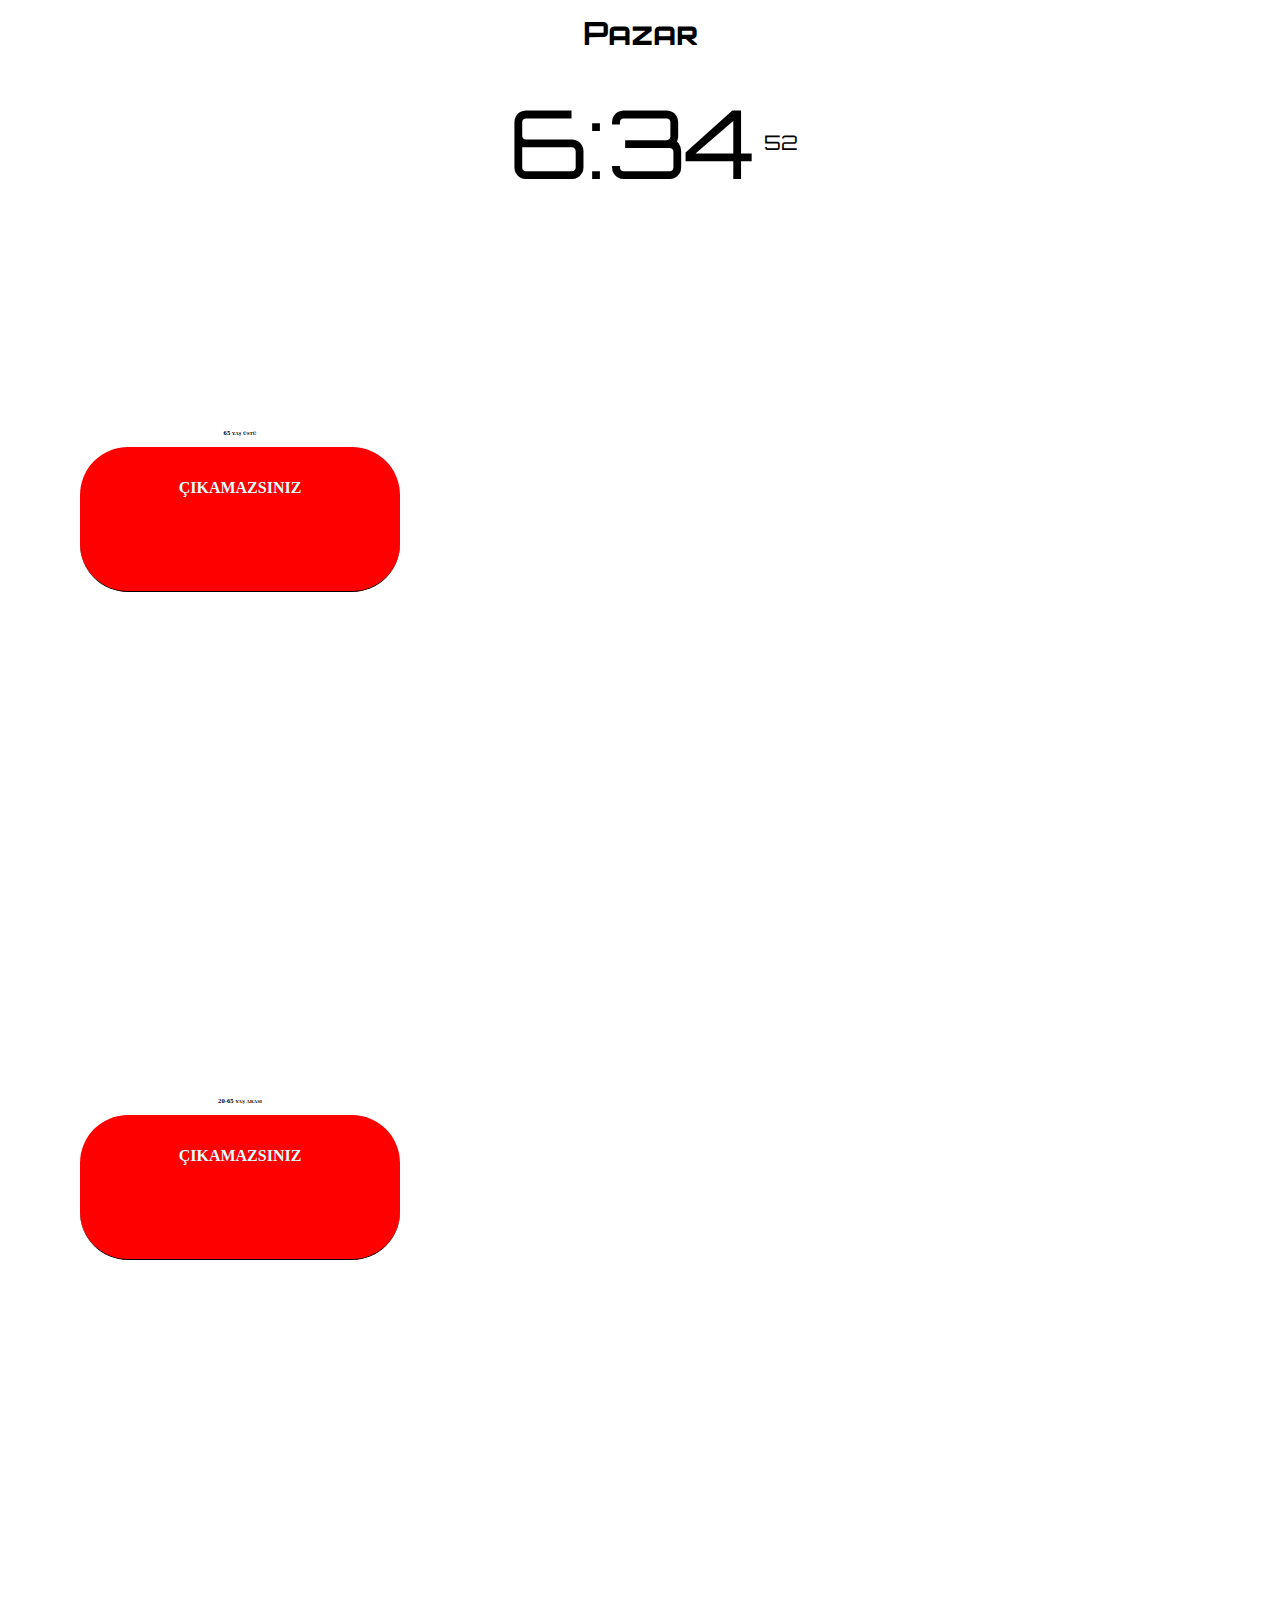
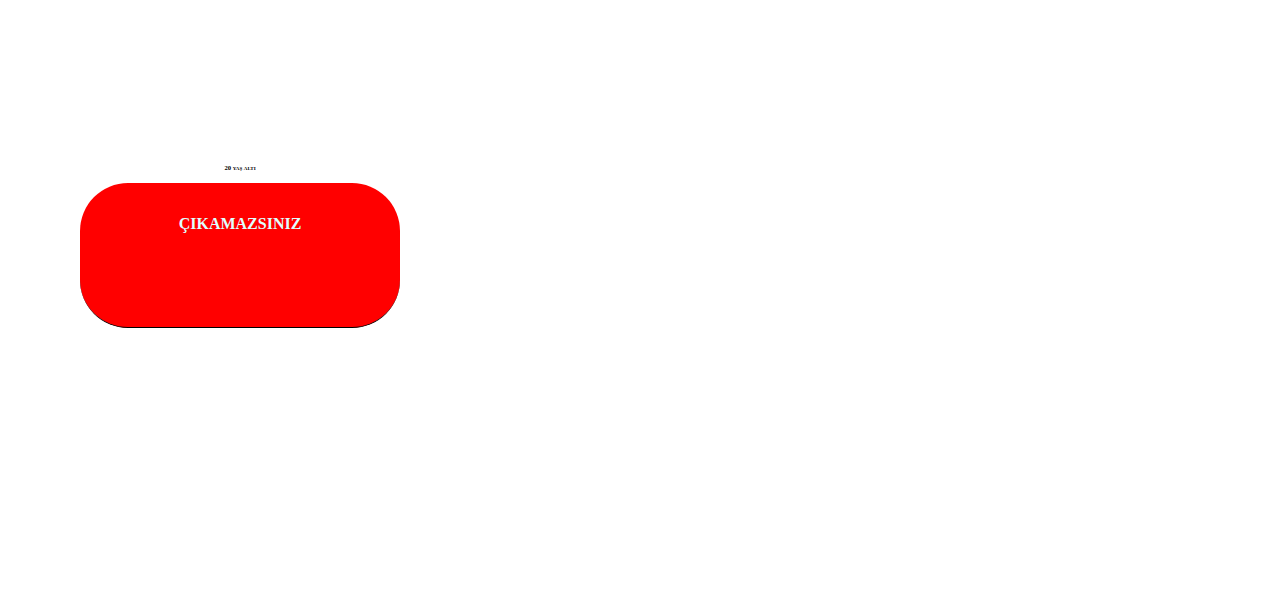
==== finalProject/EvdeKal/index.html @ 88ad778b "PG1926 Final Project" ====
<html>

<head>
    <title>JavaScript Dijital Saat</title>
    <link href="https://fonts.googleapis.com/css?family=Orbitron" rel="stylesheet" type="text/css" />
    <link href="https://cdn.jsdelivr.net/npm/bootstrap@5.0.0-beta2/dist/css/bootstrap.min.css" rel="stylesheet"
        integrity="sha384-BmbxuPwQa2lc/FVzBcNJ7UAyJxM6wuqIj61tLrc4wSX0szH/Ev+nYRRuWlolflfl" crossorigin="anonymous">
    <link rel="stylesheet" href="style.css">
</head>

<body onload="dijitalSaat();">

    <div class="zemin">
        <table class="tabBlok" align="center" cellspacing="0" cellpadding="0" border="0">
            <h1 id="gun">
                <h2 <tr class="dijitalSaat">
                    <td class="saat" id="dt"></td>
                    <td>
                        <table cellpadding="0" cellspacing="0" border="0">
                            <tr>
                                <td class="saniye" id="dt_saniye"></td>
                            </tr>
                        </table>
                    </td>
                    </tr>
        </table>
    </div>
    <div class="container">
        <div class="row">
            <div class="col-sm-4 ">
                <h5><b>65 yaş üstü</b></h5>
                <div id="yasli" class="col-sm-12"></div>
            </div>
            <div class="col-sm-4 ">
                <h5><b>20-65 yaş arası</b> </h5>
                <div id="yetiskin" class="col-sm-12"> </div>
            </div>

            <div class="col-sm-4 ">
                <h5><b>20 yaş altı</b></h5>
                <div id="cocuk" class="col-sm-12"> </div>
            </div>
        </div>
    </div>

</body>
<script src="app.js"></script>
<script src="https://cdn.jsdelivr.net/npm/bootstrap@5.0.0-beta2/dist/js/bootstrap.bundle.min.js"
    integrity="sha384-b5kHyXgcpbZJO/tY9Ul7kGkf1S0CWuKcCD38l8YkeH8z8QjE0GmW1gYU5S9FOnJ0"
    crossorigin="anonymous"></script>
<script src="https://cdn.jsdelivr.net/npm/@popperjs/core@2.6.0/dist/umd/popper.min.js"
    integrity="sha384-KsvD1yqQ1/1+IA7gi3P0tyJcT3vR+NdBTt13hSJ2lnve8agRGXTTyNaBYmCR/Nwi"
    crossorigin="anonymous"></script>
<script src="https://cdn.jsdelivr.net/npm/bootstrap@5.0.0-beta2/dist/js/bootstrap.min.js"
    integrity="sha384-nsg8ua9HAw1y0W1btsyWgBklPnCUAFLuTMS2G72MMONqmOymq585AcH49TLBQObG"
    crossorigin="anonymous"></script>

</html>
---- finalProject/EvdeKal/style.css ----
body{margin: 0;padding: 0;
    text-align: center;}
h1{text-align: center}

.tabBlok {  
    border: solid 0px #FFA54F;
    border-radius: 5px;
    -moz-border-radius: 5px;
    -webkit-border-radius: 5px;
    margin-left: 39%;
    overflow: hidden;
    display: block;
}
.saat {
    vertical-align: middle;
    font-family: Orbitron;
    font-size: 95px;
    font-weight: normal;
    color:  #000;
    padding: 10px; 
    margin-left:30% 
}

.saniye {
    vertical-align: middle;
    font-family: Orbitron;
    font-size: 20px;
    font-weight: normal;
    color: #000;
}
.zemin h1{
    margin:1%;
    font-style: normal;
    font-variant: small-caps;
    font-family: Orbitron;}
.container .row .col-sm-4
{
    margin-left: 10em ;
    font-size: .5em;
    text-align: center;
    width: 25%;
    height: 50%;
}
.container .row .col-sm-4 .col-sm-12
{
    font-size: 2em;
    border-bottom: 1px solid black;
    border-radius: 48px;  
    height: 5em; 
    color:lightcyan;
    margin-top: 0%;
    padding: 10%;
}
.container .row  .col-sm-4 h5
{
    font-style: normal;
    font-variant: small-caps; 
    margin-top: 68%;
}
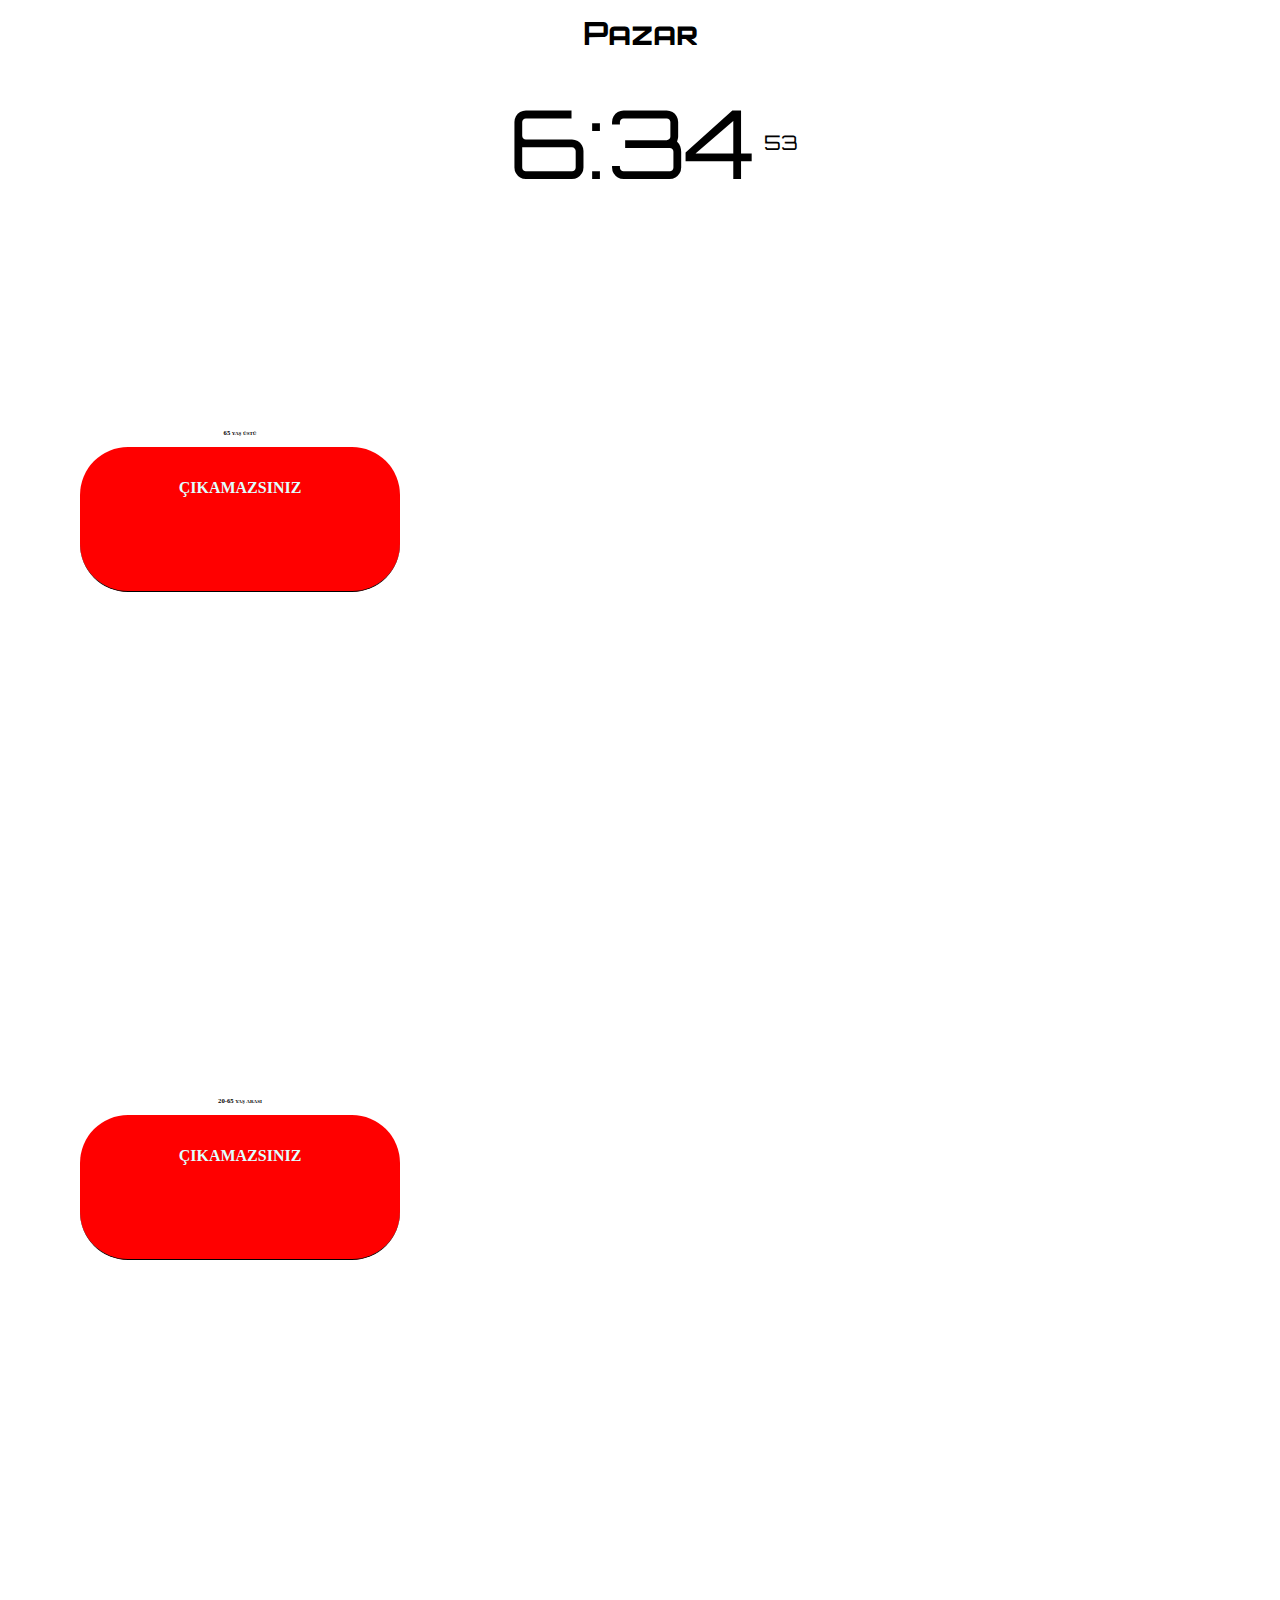
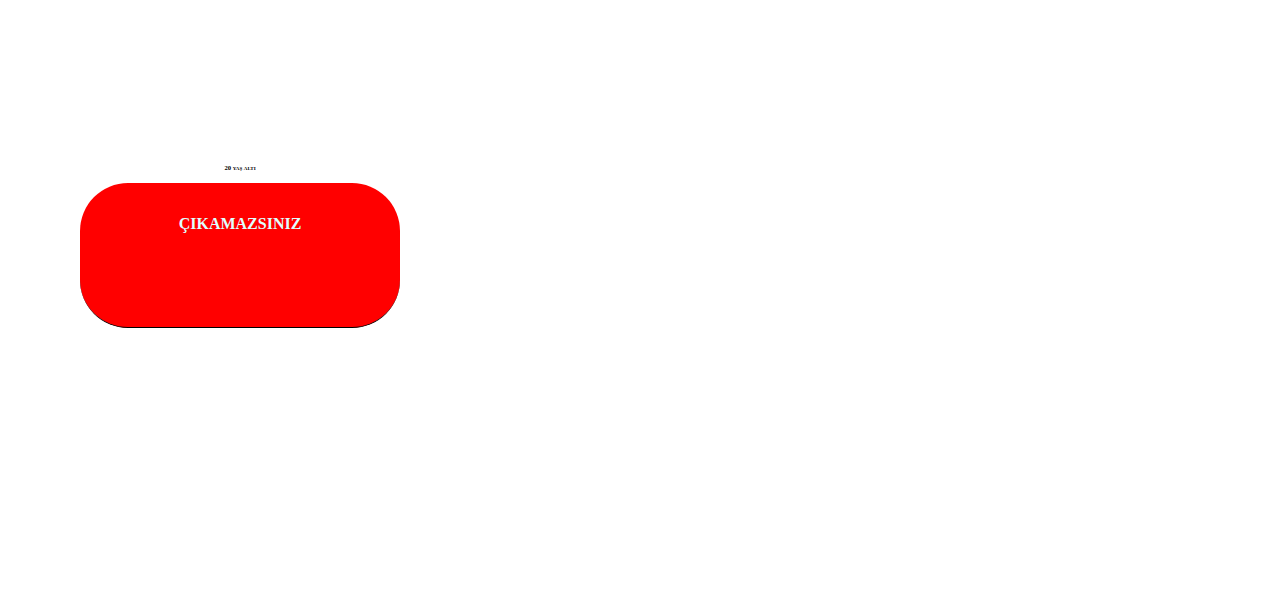
==== commit f3efae16: "Update index.html" ====
--- a/finalProject/EvdeKal/index.html
+++ b/finalProject/EvdeKal/index.html
@@ -1,7 +1,7 @@
 <html>
 
 <head>
-    <title>JavaScript Dijital Saat</title>
+    <title>EVDE KAL</title>
     <link href="https://fonts.googleapis.com/css?family=Orbitron" rel="stylesheet" type="text/css" />
     <link href="https://cdn.jsdelivr.net/npm/bootstrap@5.0.0-beta2/dist/css/bootstrap.min.css" rel="stylesheet"
         integrity="sha384-BmbxuPwQa2lc/FVzBcNJ7UAyJxM6wuqIj61tLrc4wSX0szH/Ev+nYRRuWlolflfl" crossorigin="anonymous">
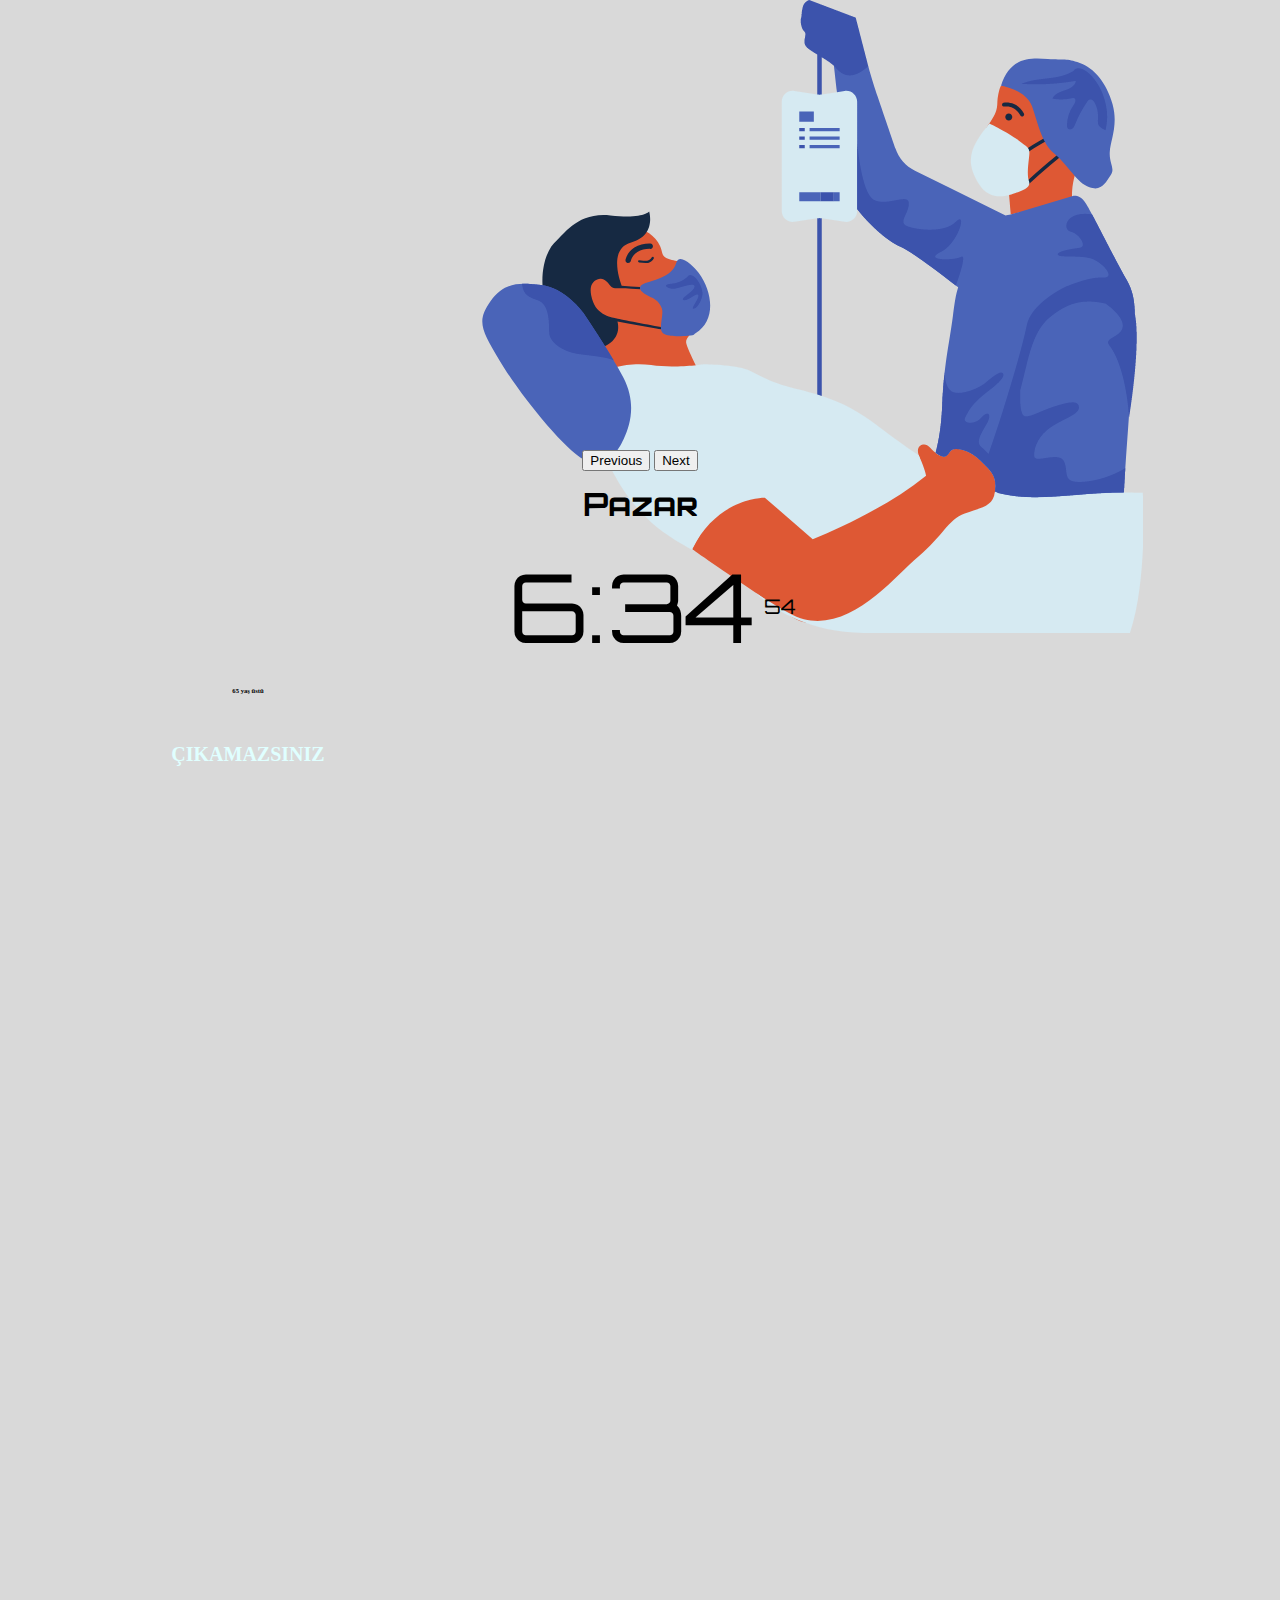
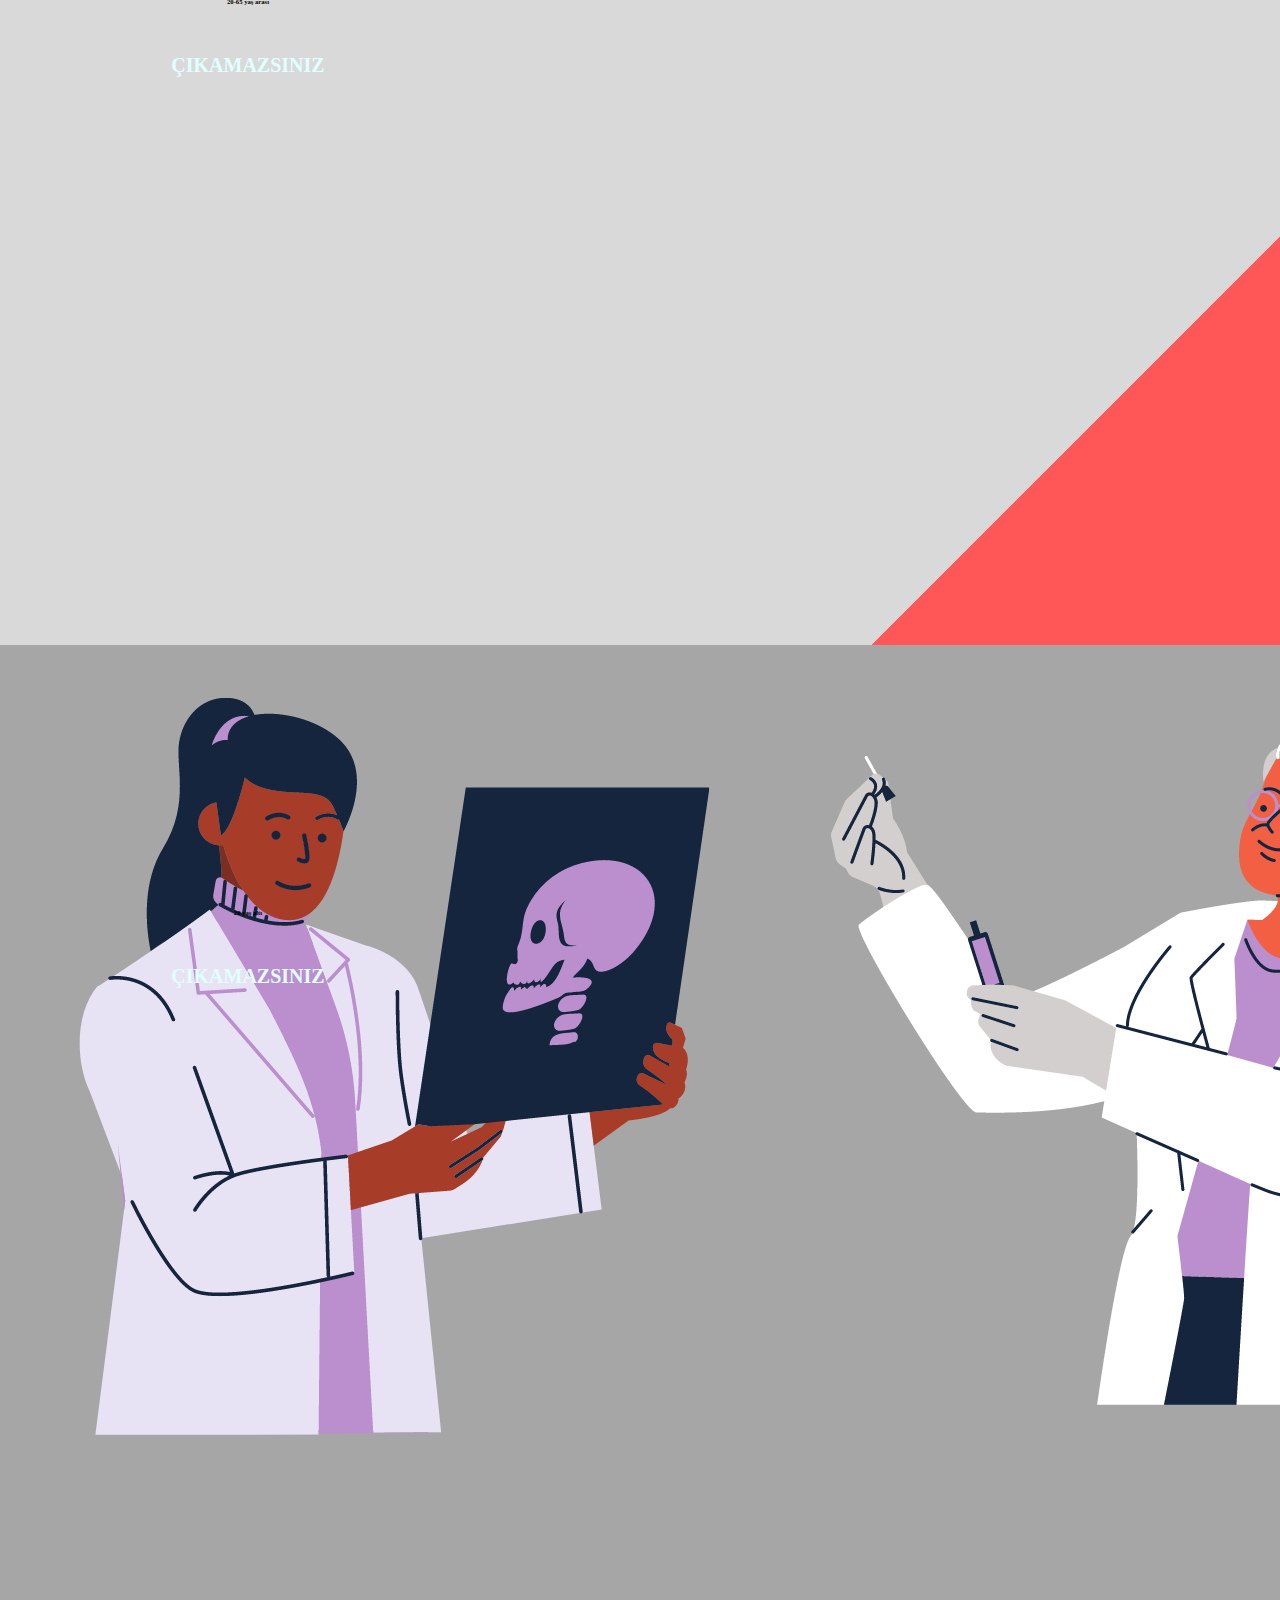
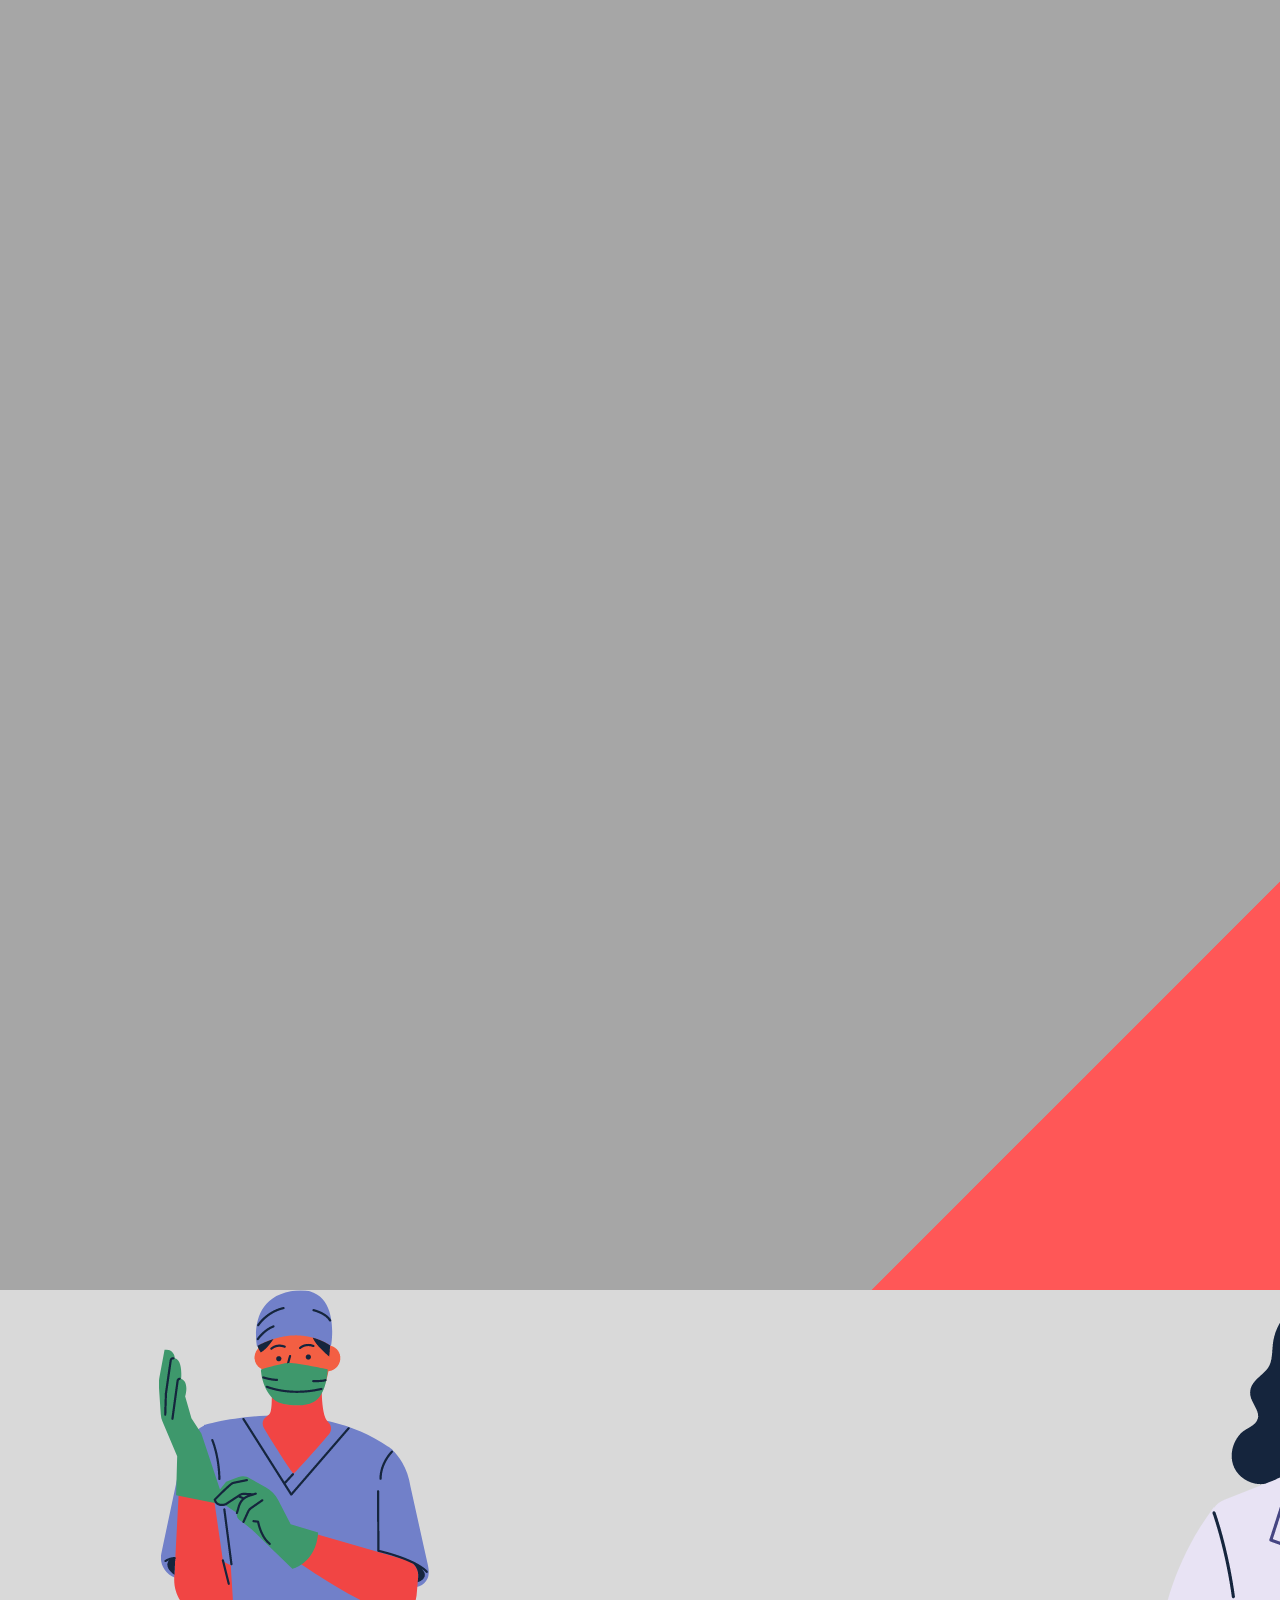
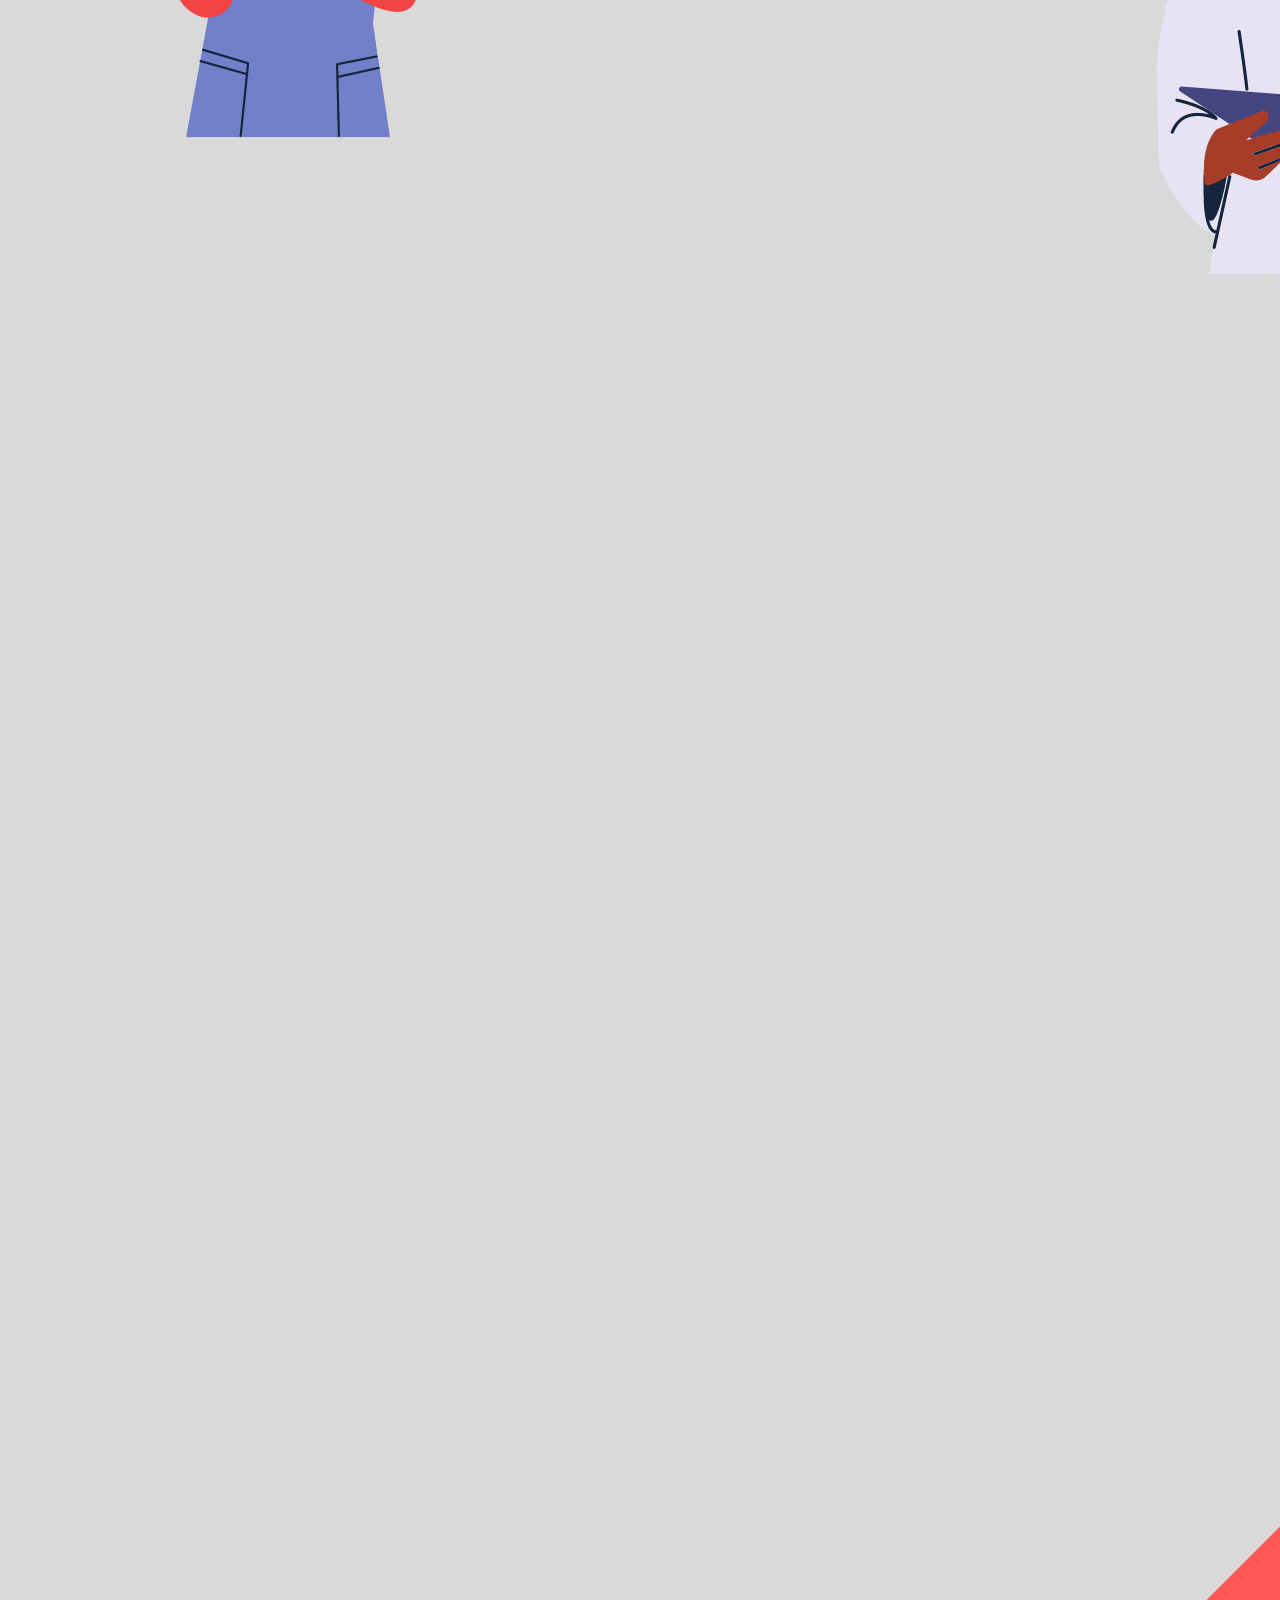
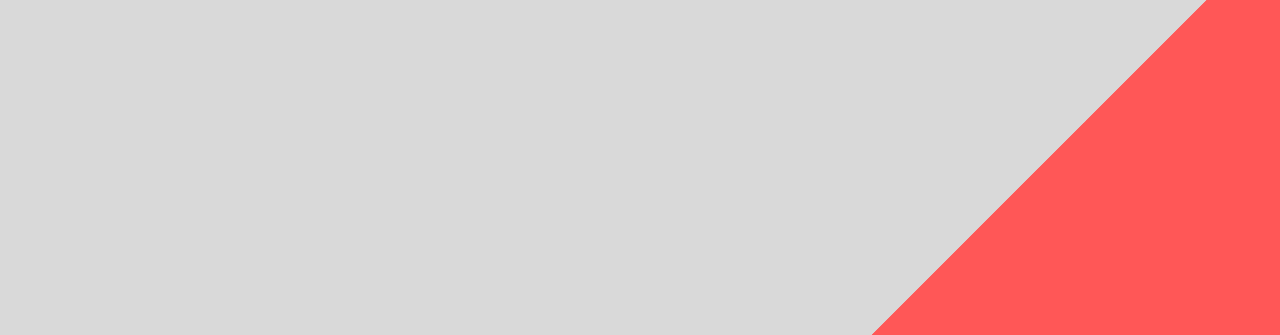
==== commit 76027848: "final-project" ====
--- a/finalProject/EvdeKal/index.html
+++ b/finalProject/EvdeKal/index.html
@@ -9,11 +9,33 @@
 </head>
 
 <body onload="dijitalSaat();">
-
+    <div id="carouselExampleControls" class="carousel slide" data-bs-ride="carousel">
+        <div class="carousel-inner">
+            <div class="carousel-item active">
+                <img src="./assets/serumm.png" class="d-block w-100" alt="asi">
+            </div>
+            <div class="carousel-item">
+                <img src="./assets/drr.png" class="d-block w-100" alt="doktor">
+            </div>
+            <div class="carousel-item">
+                <img src="./assets/doktorr.png" class="d-block w-100" alt="rontgen">
+            </div>
+        </div>
+        <button class="carousel-control-prev" type="button" data-bs-target="#carouselExampleControls"
+            data-bs-slide="prev">
+            <span class="carousel-control-prev-icon" aria-hidden="true"></span>
+            <span class="visually-hidden">Previous</span>
+        </button>
+        <button class="carousel-control-next" type="button" data-bs-target="#carouselExampleControls"
+            data-bs-slide="next">
+            <span class="carousel-control-next-icon" aria-hidden="true"></span>
+            <span class="visually-hidden">Next</span>
+        </button>
+    </div>
     <div class="zemin">
-        <table class="tabBlok" align="center" cellspacing="0" cellpadding="0" border="0">
+        <table class="tabBlok" text-align="center" cellspacing="0" cellpadding="0">
             <h1 id="gun">
-                <h2 <tr class="dijitalSaat">
+                <tr class="dijitalSaat">
                     <td class="saat" id="dt"></td>
                     <td>
                         <table cellpadding="0" cellspacing="0" border="0">
@@ -22,7 +44,7 @@
                             </tr>
                         </table>
                     </td>
-                    </tr>
+                </tr>
         </table>
     </div>
     <div class="container">
--- a/finalProject/EvdeKal/style.css
+++ b/finalProject/EvdeKal/style.css
@@ -32,28 +32,35 @@
     margin:1%;
     font-style: normal;
     font-variant: small-caps;
-    font-family: Orbitron;}
+    font-family: Orbitron;
+}
 .container .row .col-sm-4
 {
-    margin-left: 10em ;
+    margin-left: 15em ;
     font-size: .5em;
     text-align: center;
-    width: 25%;
-    height: 50%;
+    width: 20%;
+    height: 100%;
+    
+    
 }
 .container .row .col-sm-4 .col-sm-12
 {
     font-size: 2em;
     border-bottom: 1px solid black;
-    border-radius: 48px;  
-    height: 5em; 
+    border-radius: 8px;  
+    height: 5em;
     color:lightcyan;
-    margin-top: 0%;
-    padding: 10%;
-}
-.container .row  .col-sm-4 h5
-{
+    font-size: 20px;
     font-style: normal;
     font-variant: small-caps; 
-    margin-top: 68%;
+    padding: 15% 0%;
+    
+    
 }
+
+.carousel .carousel-inner
+{
+    width: 100%;
+    height: 50%;
+}